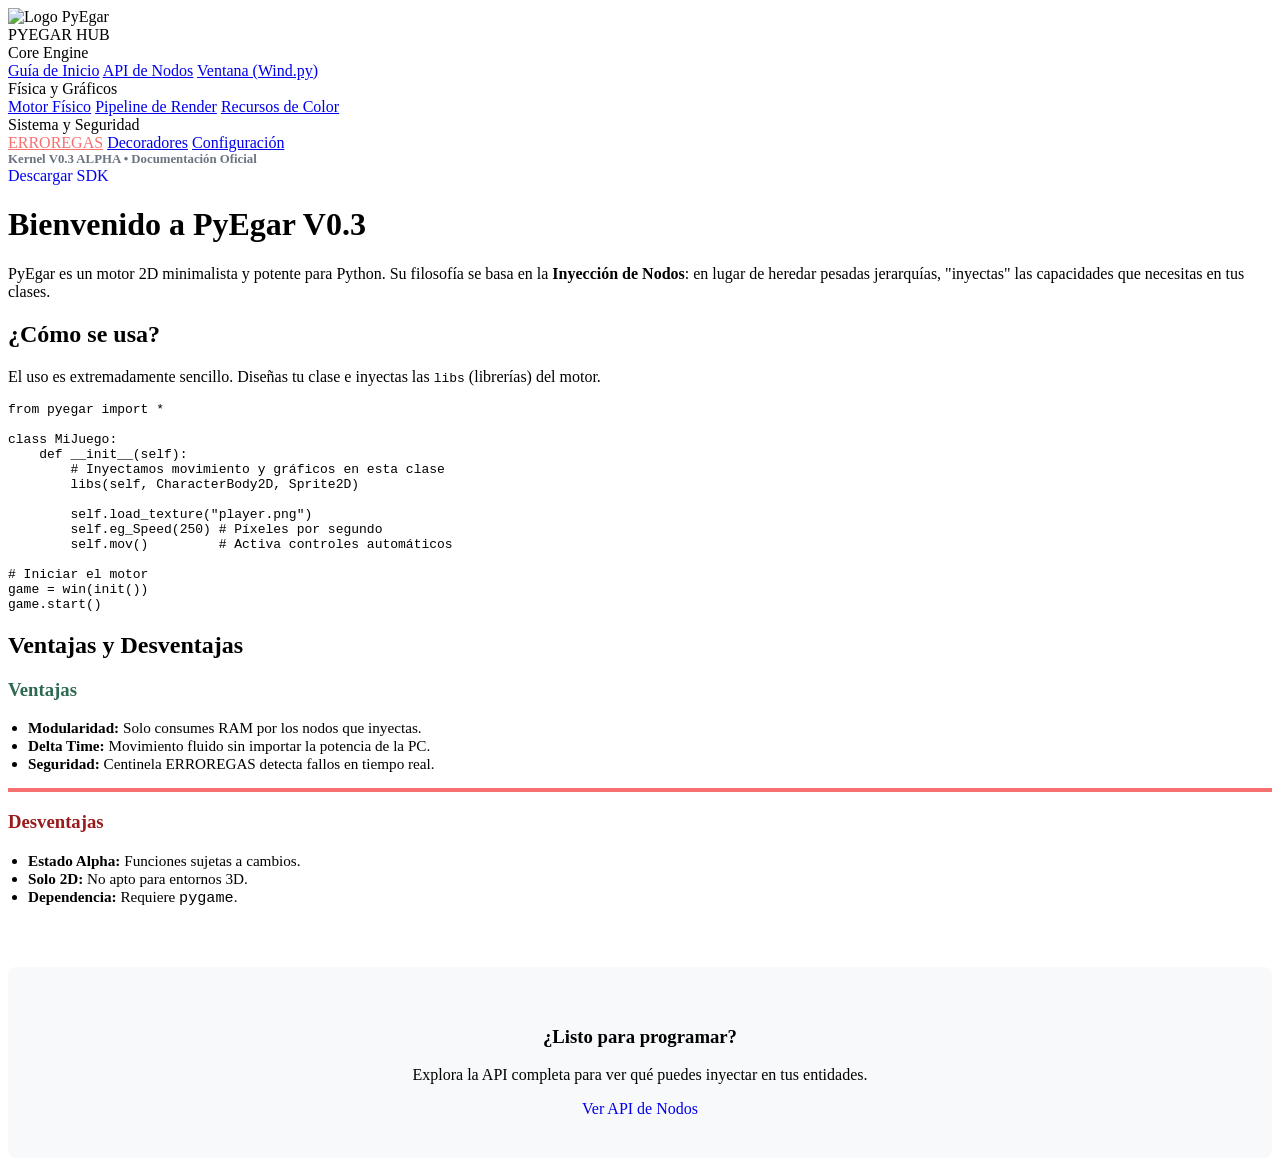
==== index.html @ c72f43c9 "Version V0.5 inicial" ====
<!DOCTYPE html>
<html lang="es">
<head>
    <meta charset="UTF-8">
    <meta name="viewport" content="width=device-width, initial-scale=1.0">
    <title>PyEgar Docs | Inicio</title>
    
    <script src="https://unpkg.com/lucide@latest"></script>
    <link href="https://fonts.googleapis.com/css2?family=Fira+Code&family=Plus+Jakarta+Sans:wght@400;600;800&display=swap" rel="stylesheet">
    
    <link rel="stylesheet" href="https://cdn.jsdelivr.net/gh/BluePandaOpn/PyEgar@main/wiki/style.css">
</head>
<body>

    <div id="loader">
        <div class="loader-wrap">
            <div class="square"></div>
            <div class="square"></div>
            <div class="square"></div>
        </div>
    </div>

    <nav>
        <div class="logo-box">
            <img src="https://raw.githubusercontent.com/BluePandaOpn/PyEgar/main/Assets/Logo/logo.png" alt="Logo PyEgar" class="logo-img">
            <div class="engine-name">PYEGAR HUB</div>
        </div>

        <div class="nav-label">Core Engine</div>
        <a href="index.html" class="nav-link active"><i data-lucide="home"></i> Guía de Inicio</a>
        <a href="wiki/nodos.html" class="nav-link"><i data-lucide="code-2"></i> API de Nodos</a>
        <a href="wiki/wind.html" class="nav-link"><i data-lucide="monitor"></i> Ventana (Wind.py)</a>
        
        <div class="nav-label">Física y Gráficos</div>
        <a href="wiki/physics.html" class="nav-link"><i data-lucide="zap"></i> Motor Físico</a>
        <a href="wiki/render.html" class="nav-link"><i data-lucide="cpu"></i> Pipeline de Render</a>
        <a href="wiki/colores.html" class="nav-link"><i data-lucide="palette"></i> Recursos de Color</a>
        
        <div class="nav-label">Sistema y Seguridad</div>
        <a href="wiki/erroregas.html" class="nav-link" style="color: #f87171;"><i data-lucide="shield-alert"></i> ERROREGAS</a>
        <a href="wiki/decorators.html" class="nav-link"><i data-lucide="lock"></i> Decoradores</a>
        <a href="wiki/config.html" class="nav-link"><i data-lucide="settings"></i> Configuración</a>
    </nav>

    <main>
        <div class="top-nav">
            <div style="font-size: 0.8rem; font-weight: 600; color: #6b7280;">Kernel V0.3 ALPHA • Documentación Oficial</div>
            
            <a href="https://downgit.github.io/#/home?url=https://github.com/BluePandaOpn/PyEgar/tree/main/pyegar" 
                class="btn-publish" 
                style="text-decoration: none;">
                Descargar SDK <i data-lucide="download"></i>
            </a>
        </div>

        <div class="content-area">
            <div id="content">
                <h1>Bienvenido a PyEgar <span class="badge">V0.3</span></h1>
                <p>PyEgar es un motor 2D minimalista y potente para Python. Su filosofía se basa en la <b>Inyección de Nodos</b>: en lugar de heredar pesadas jerarquías, "inyectas" las capacidades que necesitas en tus clases.</p>

                <section>
                    <h2><i data-lucide="terminal"></i> ¿Cómo se usa?</h2>
                    <p>El uso es extremadamente sencillo. Diseñas tu clase e inyectas las <code>libs</code> (librerías) del motor.</p>
                    
                    <pre><code>from pyegar import *

class MiJuego:
    def __init__(self):
        # Inyectamos movimiento y gráficos en esta clase
        libs(self, CharacterBody2D, Sprite2D)
        
        self.load_texture("player.png")
        self.eg_Speed(250) # Píxeles por segundo
        self.mov()         # Activa controles automáticos

# Iniciar el motor
game = win(init())
game.start()</code></pre>
                </section>

                <section>
                    <h2><i data-lucide="scale"></i> Ventajas y Desventajas</h2>
                    <div class="grid-docs">
                        <div class="card" style="border-top: 4px solid var(--verde-palido);">
                            <h3 style="color: #2d6a4f;"><i data-lucide="check-circle"></i> Ventajas</h3>
                            <ul style="padding-left: 20px; font-size: 0.95rem;">
                                <li><b>Modularidad:</b> Solo consumes RAM por los nodos que inyectas.</li>
                                <li><b>Delta Time:</b> Movimiento fluido sin importar la potencia de la PC.</li>
                                <li><b>Seguridad:</b> Centinela ERROREGAS detecta fallos en tiempo real.</li>
                            </ul>
                        </div>

                        <div class="card" style="border-top: 4px solid #f87171;">
                            <h3 style="color: #991b1b;"><i data-lucide="x-circle"></i> Desventajas</h3>
                            <ul style="padding-left: 20px; font-size: 0.95rem;">
                                <li><b>Estado Alpha:</b> Funciones sujetas a cambios.</li>
                                <li><b>Solo 2D:</b> No apto para entornos 3D.</li>
                                <li><b>Dependencia:</b> Requiere <code>pygame</code>.</li>
                            </ul>
                        </div>
                    </div>
                </section>

                <section style="text-align: center; margin-top: 60px; padding: 40px; background: #f8f9fa; border-radius: 8px;">
                    <h3>¿Listo para programar?</h3>
                    <p>Explora la API completa para ver qué puedes inyectar en tus entidades.</p>
                    <a href="wiki/nodos.html" class="btn-publish" style="text-decoration: none; display: inline-block;">Ver API de Nodos <i data-lucide="arrow-right"></i></a>
                </section>
            </div>
        </div>
    </main>

    <script>
        lucide.createIcons();
        window.onload = () => {
            setTimeout(() => {
                const loader = document.getElementById('loader');
                if(loader) {
                    loader.style.opacity = '0';
                    setTimeout(() => loader.remove(), 600);
                }
            }, 1000); 
        };
    </script>
</body>
</html>
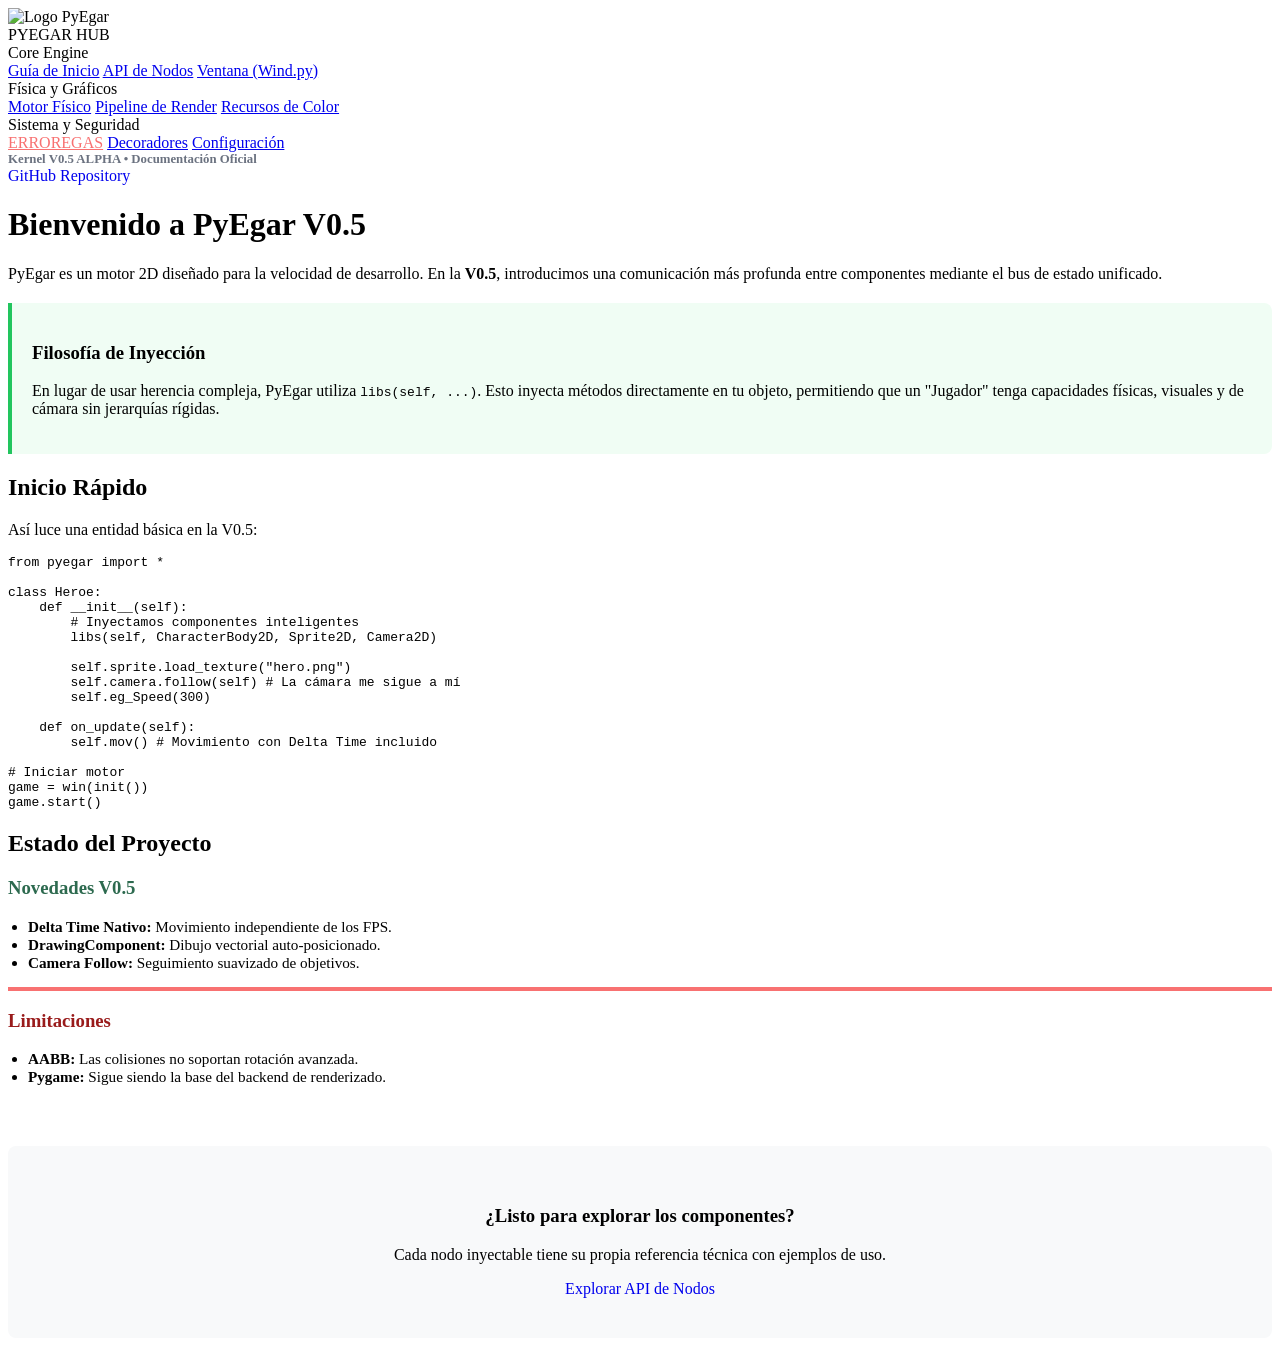
==== commit a253638c: "Version V0.5 inicial" ====
--- a/index.html
+++ b/index.html
@@ -1,6 +1,7 @@
 <!DOCTYPE html>
 <html lang="es">
 <head>
+    
     <meta charset="UTF-8">
     <meta name="viewport" content="width=device-width, initial-scale=1.0">
     <title>PyEgar Docs | Inicio</title>
@@ -9,6 +10,15 @@
     <link href="https://fonts.googleapis.com/css2?family=Fira+Code&family=Plus+Jakarta+Sans:wght@400;600;800&display=swap" rel="stylesheet">
     
     <link rel="stylesheet" href="https://cdn.jsdelivr.net/gh/BluePandaOpn/PyEgar@main/wiki/style.css">
+    <style>
+        .architecture-note {
+            background: #f0fdf4;
+            border-left: 4px solid #22c55e;
+            padding: 20px;
+            margin: 20px 0;
+            border-radius: 0 8px 8px 0;
+        }
+    </style>
 </head>
 <body>
 
@@ -44,67 +54,76 @@
 
     <main>
         <div class="top-nav">
-            <div style="font-size: 0.8rem; font-weight: 600; color: #6b7280;">Kernel V0.3 ALPHA • Documentación Oficial</div>
+            <div style="font-size: 0.8rem; font-weight: 600; color: #6b7280;">Kernel V0.5 ALPHA • Documentación Oficial</div>
             
-            <a href="https://downgit.github.io/#/home?url=https://github.com/BluePandaOpn/PyEgar/tree/main/pyegar" 
+            <a href="https://github.com/BluePandaOpn/PyEgar" 
                 class="btn-publish" 
                 style="text-decoration: none;">
-                Descargar SDK <i data-lucide="download"></i>
+                GitHub Repository <i data-lucide="github"></i>
             </a>
         </div>
 
         <div class="content-area">
             <div id="content">
-                <h1>Bienvenido a PyEgar <span class="badge">V0.3</span></h1>
-                <p>PyEgar es un motor 2D minimalista y potente para Python. Su filosofía se basa en la <b>Inyección de Nodos</b>: en lugar de heredar pesadas jerarquías, "inyectas" las capacidades que necesitas en tus clases.</p>
+                <h1>Bienvenido a PyEgar <span class="badge">V0.5</span></h1>
+                <p>PyEgar es un motor 2D diseñado para la velocidad de desarrollo. En la <b>V0.5</b>, introducimos una comunicación más profunda entre componentes mediante el bus de estado unificado.</p>
+
+                <div class="architecture-note">
+                    <h3><i data-lucide="component"></i> Filosofía de Inyección</h3>
+                    <p>En lugar de usar herencia compleja, PyEgar utiliza <code>libs(self, ...)</code>. Esto inyecta métodos directamente en tu objeto, permitiendo que un "Jugador" tenga capacidades físicas, visuales y de cámara sin jerarquías rígidas.</p>
+                </div>
+
+                
 
                 <section>
-                    <h2><i data-lucide="terminal"></i> ¿Cómo se usa?</h2>
-                    <p>El uso es extremadamente sencillo. Diseñas tu clase e inyectas las <code>libs</code> (librerías) del motor.</p>
+                    <h2><i data-lucide="terminal"></i> Inicio Rápido</h2>
+                    <p>Así luce una entidad básica en la V0.5:</p>
                     
                     <pre><code>from pyegar import *
 
-class MiJuego:
+class Heroe:
     def __init__(self):
-        # Inyectamos movimiento y gráficos en esta clase
-        libs(self, CharacterBody2D, Sprite2D)
+        # Inyectamos componentes inteligentes
+        libs(self, CharacterBody2D, Sprite2D, Camera2D)
         
-        self.load_texture("player.png")
-        self.eg_Speed(250) # Píxeles por segundo
-        self.mov()         # Activa controles automáticos
+        self.sprite.load_texture("hero.png")
+        self.camera.follow(self) # La cámara me sigue a mí
+        self.eg_Speed(300)
 
-# Iniciar el motor
+    def on_update(self):
+        self.mov() # Movimiento con Delta Time incluido
+
+# Iniciar motor
 game = win(init())
 game.start()</code></pre>
                 </section>
 
                 <section>
-                    <h2><i data-lucide="scale"></i> Ventajas y Desventajas</h2>
+                    <h2><i data-lucide="git-branch"></i> Estado del Proyecto</h2>
                     <div class="grid-docs">
                         <div class="card" style="border-top: 4px solid var(--verde-palido);">
-                            <h3 style="color: #2d6a4f;"><i data-lucide="check-circle"></i> Ventajas</h3>
+                            <h3 style="color: #2d6a4f;"><i data-lucide="check-circle"></i> Novedades V0.5</h3>
                             <ul style="padding-left: 20px; font-size: 0.95rem;">
-                                <li><b>Modularidad:</b> Solo consumes RAM por los nodos que inyectas.</li>
-                                <li><b>Delta Time:</b> Movimiento fluido sin importar la potencia de la PC.</li>
-                                <li><b>Seguridad:</b> Centinela ERROREGAS detecta fallos en tiempo real.</li>
+                                <li><b>Delta Time Nativo:</b> Movimiento independiente de los FPS.</li>
+                                <li><b>DrawingComponent:</b> Dibujo vectorial auto-posicionado.</li>
+                                <li><b>Camera Follow:</b> Seguimiento suavizado de objetivos.</li>
                             </ul>
                         </div>
 
                         <div class="card" style="border-top: 4px solid #f87171;">
-                            <h3 style="color: #991b1b;"><i data-lucide="x-circle"></i> Desventajas</h3>
+                            <h3 style="color: #991b1b;"><i data-lucide="alert-circle"></i> Limitaciones</h3>
                             <ul style="padding-left: 20px; font-size: 0.95rem;">
-                                <li><b>Estado Alpha:</b> Funciones sujetas a cambios.</li>
-                                <li><b>Solo 2D:</b> No apto para entornos 3D.</li>
-                                <li><b>Dependencia:</b> Requiere <code>pygame</code>.</li>
+                                <li><b>AABB:</b> Las colisiones no soportan rotación avanzada.</li>
+                                <li><b>Pygame:</b> Sigue siendo la base del backend de renderizado.</li>
                             </ul>
                         </div>
                     </div>
                 </section>
 
                 <section style="text-align: center; margin-top: 60px; padding: 40px; background: #f8f9fa; border-radius: 8px;">
-                    <h3>¿Listo para programar?</h3>
-                    <p>Explora la API completa para ver qué puedes inyectar en tus entidades.</p>
-                    <a href="wiki/nodos.html" class="btn-publish" style="text-decoration: none; display: inline-block;">Ver API de Nodos <i data-lucide="arrow-right"></i></a>
+                    <h3>¿Listo para explorar los componentes?</h3>
+                    <p>Cada nodo inyectable tiene su propia referencia técnica con ejemplos de uso.</p>
+                    <a href="wiki/nodos.html" class="btn-publish" style="text-decoration: none; display: inline-block;">Explorar API de Nodos <i data-lucide="arrow-right"></i></a>
                 </section>
             </div>
         </div>
